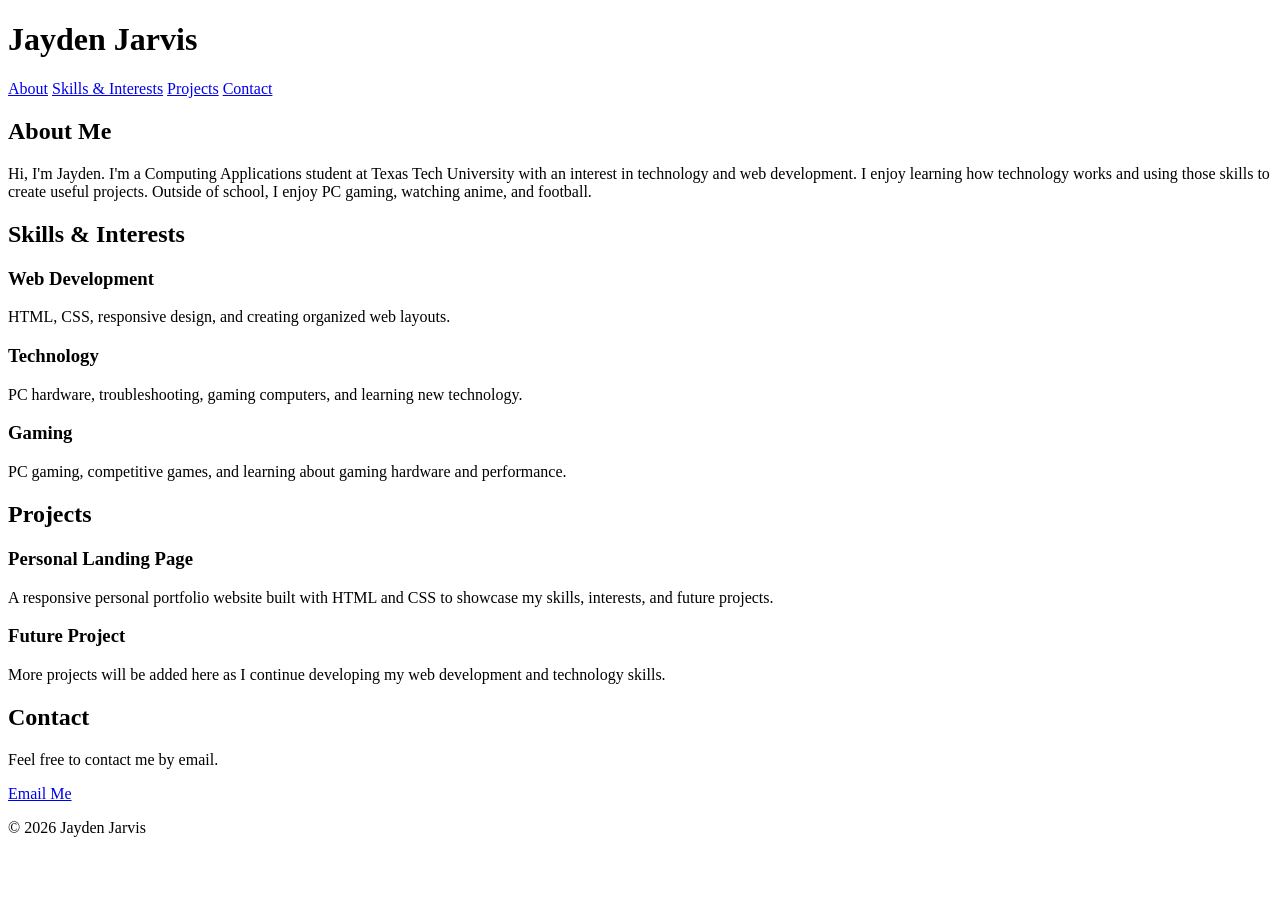
==== project-01/index.html @ 27dc6856 "Create personal landing page" ====
<!DOCTYPE html>
<html lang="en">
<head>
    <meta charset="UTF-8">
    <meta name="viewport" content="width=device-width, initial-scale=1.0">
    <title>Jayden Jarvis | Personal Portfolio</title>
    <link rel="stylesheet" href="style.css">
</head>

<body>

    <header>
        <h1>Jayden Jarvis</h1>

        <nav>
            <a href="#about">About</a>
            <a href="#skills">Skills & Interests</a>
            <a href="#projects">Projects</a>
            <a href="#contact">Contact</a>
        </nav>
    </header>

    <main>
        <section id="about">
        <h2>About Me</h2>
        <p>
            Hi, I'm Jayden. I'm a Computing Applications student at Texas Tech University
            with an interest in technology and web development. I enjoy learning how
            technology works and using those skills to create useful projects. Outside
            of school, I enjoy PC gaming, watching anime, and football.
        </p>
        </section>

        <section id="skills">
        <h2>Skills & Interests</h2>

        <div class="skills-container">
        <div class="skill-card">
            <h3>Web Development</h3>
            <p>HTML, CSS, responsive design, and creating organized web layouts.</p>
        </div>

        <div class="skill-card">
            <h3>Technology</h3>
            <p>PC hardware, troubleshooting, gaming computers, and learning new technology.</p>
        </div>

        <div class="skill-card">
            <h3>Gaming</h3>
            <p>PC gaming, competitive games, and learning about gaming hardware and performance.</p>
        </div>
        </div>
        </section>

        <section id="projects">
        <h2>Projects</h2>

        <div class="projects-container">
        <div class="project-card">
            <h3>Personal Landing Page</h3>
            <p>
                A responsive personal portfolio website built with HTML and CSS
                to showcase my skills, interests, and future projects.
            </p>
        </div>

        <div class="project-card">
            <h3>Future Project</h3>
            <p>
                More projects will be added here as I continue developing my
                web development and technology skills.
            </p>
        </div>
        </div>
        </section>
    </main>

    <footer id="contact">
        <h2>Contact</h2>
        <p>Feel free to contact me by email.</p>
        <a href="jayjarvi@ttu.edu">Email Me</a>
        <p>&copy; 2026 Jayden Jarvis</p>
    </footer>

</body>
</html>
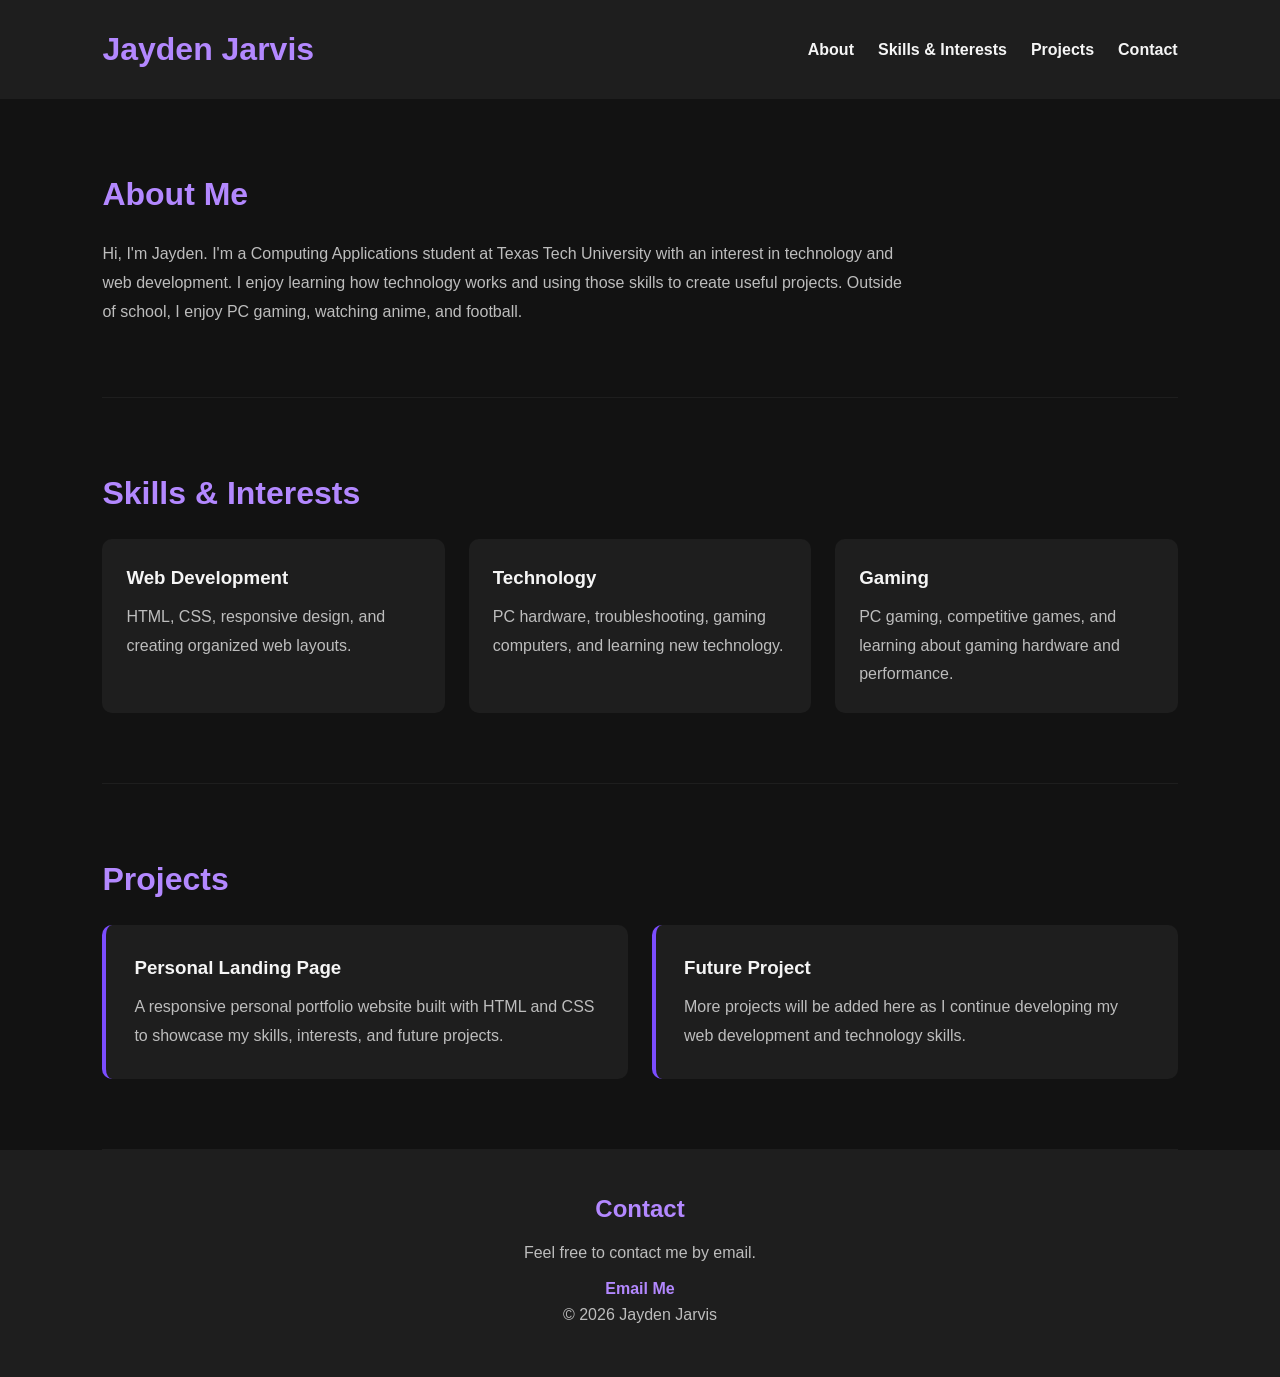
==== commit 334bfcd8: "Fixed Contact email" ====
--- a/project-01/index.html
+++ b/project-01/index.html
@@ -78,7 +78,7 @@
     <footer id="contact">
         <h2>Contact</h2>
         <p>Feel free to contact me by email.</p>
-        <a href="jayjarvi@ttu.edu">Email Me</a>
+        <a href="mailto:jayjarvi@ttu.edu">Email Me</a>
         <p>&copy; 2026 Jayden Jarvis</p>
     </footer>
 
--- a/project-01/style.css
+++ b/project-01/style.css
@@ -0,0 +1,179 @@
+:root {
+    --background-color: #121212;
+    --surface-color: #1e1e1e;
+    --primary-color: #7c4dff;
+    --secondary-color: #b388ff;
+    --text-color: #f5f5f5;
+    --muted-text: #bdbdbd;
+}
+
+* {
+    box-sizing: border-box;
+    margin: 0;
+    padding: 0;
+}
+
+html {
+    scroll-behavior: smooth;
+}
+
+body {
+    font-family: Arial, sans-serif;
+    background-color: var(--background-color);
+    color: var(--text-color);
+    line-height: 1.6;
+}
+header {
+    background-color: var(--surface-color);
+    padding: 24px 8%;
+    display: flex;
+    justify-content: space-between;
+    align-items: center;
+}
+
+header h1 {
+    color: var(--secondary-color);
+    font-size: 2rem;
+}
+
+nav {
+    display: flex;
+    gap: 24px;
+}
+
+nav a {
+    color: var(--text-color);
+    text-decoration: none;
+    font-weight: bold;
+    transition: color 0.3s ease, transform 0.3s ease;
+}
+
+nav a:hover {
+    color: var(--secondary-color);
+    transform: translateY(-3px);
+}
+main {
+    width: 84%;
+    max-width: 1200px;
+    margin: 0 auto;
+}
+
+section {
+    padding: 70px 0;
+    border-bottom: 1px solid var(--surface-color);
+}
+
+section h2 {
+    color: var(--secondary-color);
+    font-size: 2rem;
+    margin-bottom: 20px;
+}
+
+section p {
+    color: var(--muted-text);
+    font-size: 1rem;
+    line-height: 1.8;
+}
+
+#about p {
+    max-width: 800px;
+}
+.skills-container {
+    display: flex;
+    gap: 24px;
+    flex-wrap: wrap;
+}
+
+.skill-card {
+    flex: 1 1 250px;
+    background-color: var(--surface-color);
+    padding: 24px;
+    border-radius: 10px;
+    transition: transform 0.3s ease, box-shadow 0.3s ease;
+}
+
+.skill-card h3 {
+    color: var(--text-color);
+    margin-bottom: 10px;
+}
+
+.skill-card:hover {
+    transform: translateY(-6px);
+    box-shadow: 0 8px 20px rgba(124, 77, 255, 0.25);
+}
+.projects-container {
+    display: flex;
+    gap: 24px;
+    flex-wrap: wrap;
+}
+
+.project-card {
+    flex: 1 1 350px;
+    background-color: var(--surface-color);
+    padding: 28px;
+    border-left: 4px solid var(--primary-color);
+    border-radius: 10px;
+    transition: transform 0.3s ease, border-color 0.3s ease;
+}
+
+.project-card h3 {
+    color: var(--text-color);
+    margin-bottom: 10px;
+}
+
+.project-card:hover {
+    transform: translateX(6px);
+    border-color: var(--secondary-color);
+}
+footer {
+    background-color: var(--surface-color);
+    padding: 40px 8%;
+    text-align: center;
+}
+
+footer h2 {
+    color: var(--secondary-color);
+    margin-bottom: 12px;
+}
+
+footer p {
+    color: var(--muted-text);
+    margin-bottom: 10px;
+}
+
+footer a {
+    color: var(--secondary-color);
+    text-decoration: none;
+    font-weight: bold;
+    transition: color 0.3s ease, letter-spacing 0.3s ease;
+}
+
+footer a:hover {
+    color: var(--text-color);
+    letter-spacing: 1px;
+}
+@media (max-width: 768px) {
+    header {
+        flex-direction: column;
+        gap: 16px;
+        text-align: center;
+    }
+
+    nav {
+        flex-wrap: wrap;
+        justify-content: center;
+    }
+
+    main {
+        width: 90%;
+    }
+
+    .skills-container,
+    .projects-container {
+        flex-direction: column;
+    }
+
+    section {
+        padding: 50px 0;
+    }
+}
